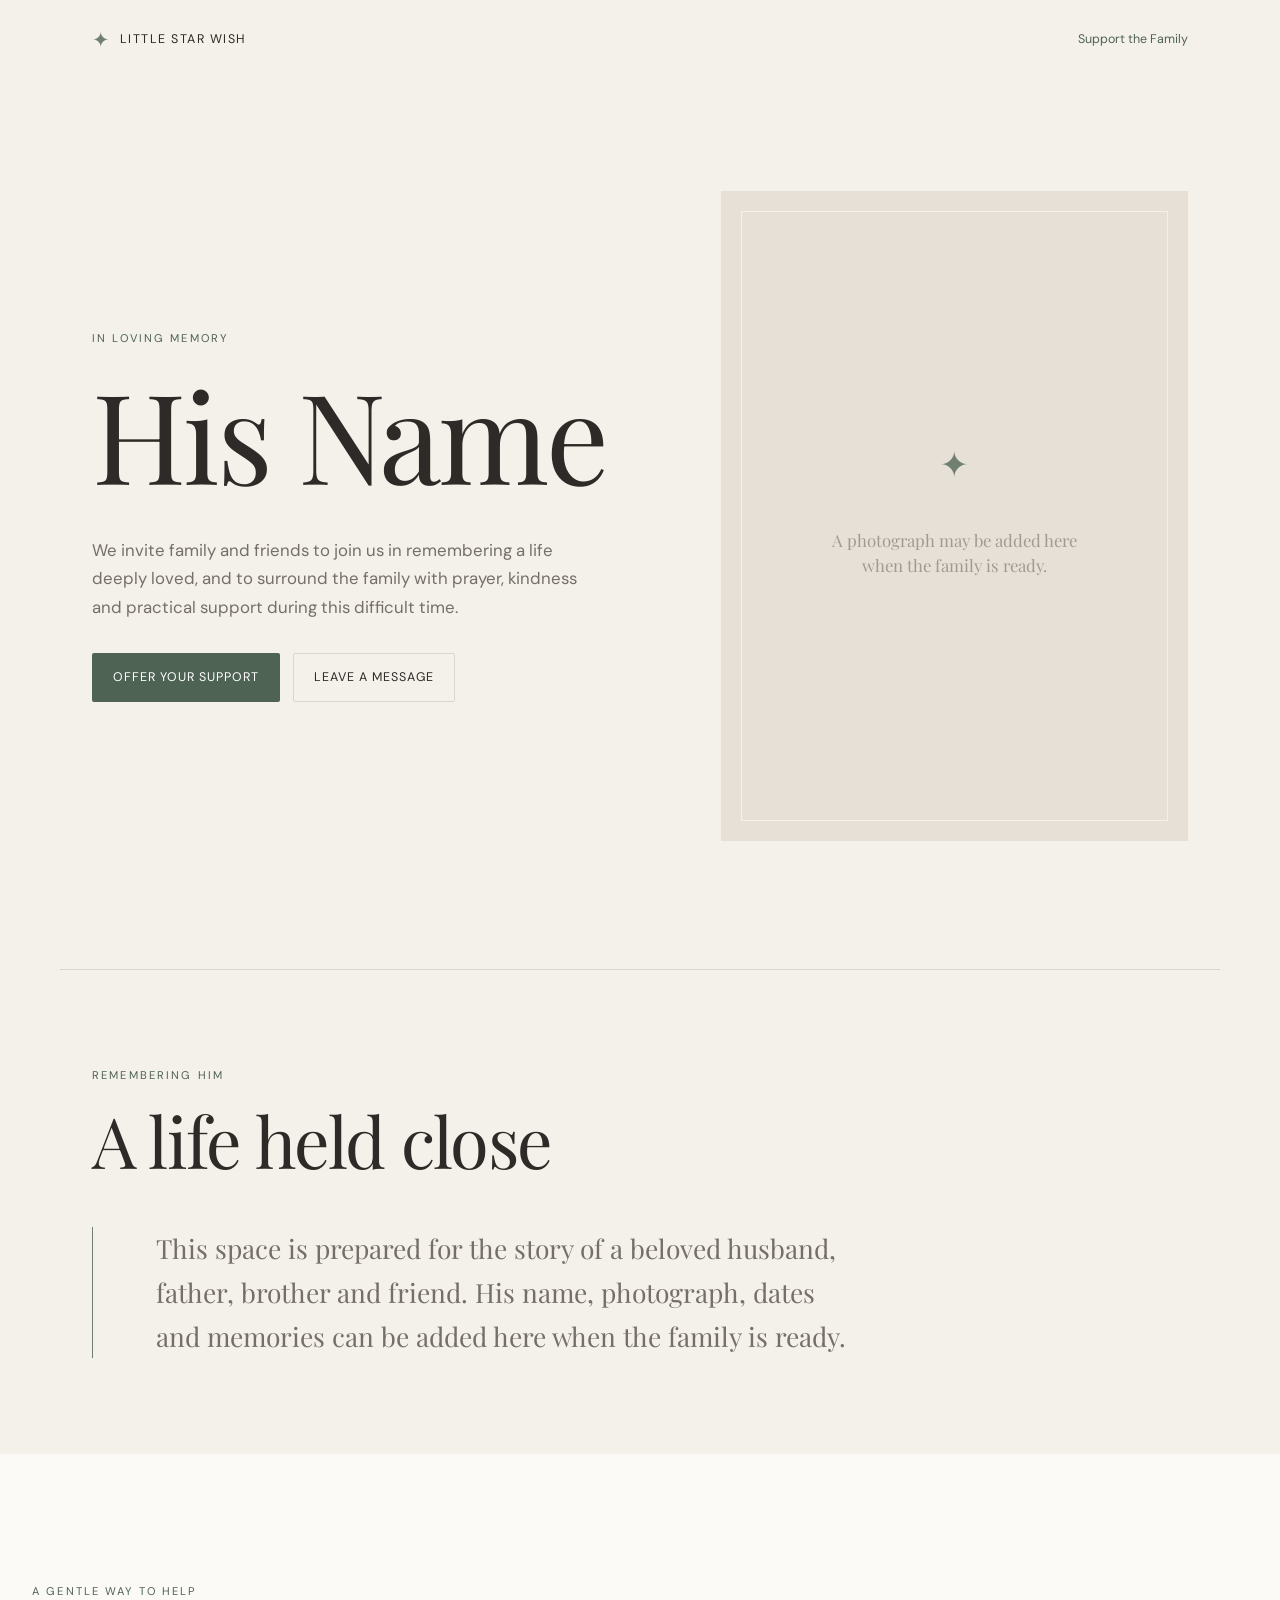
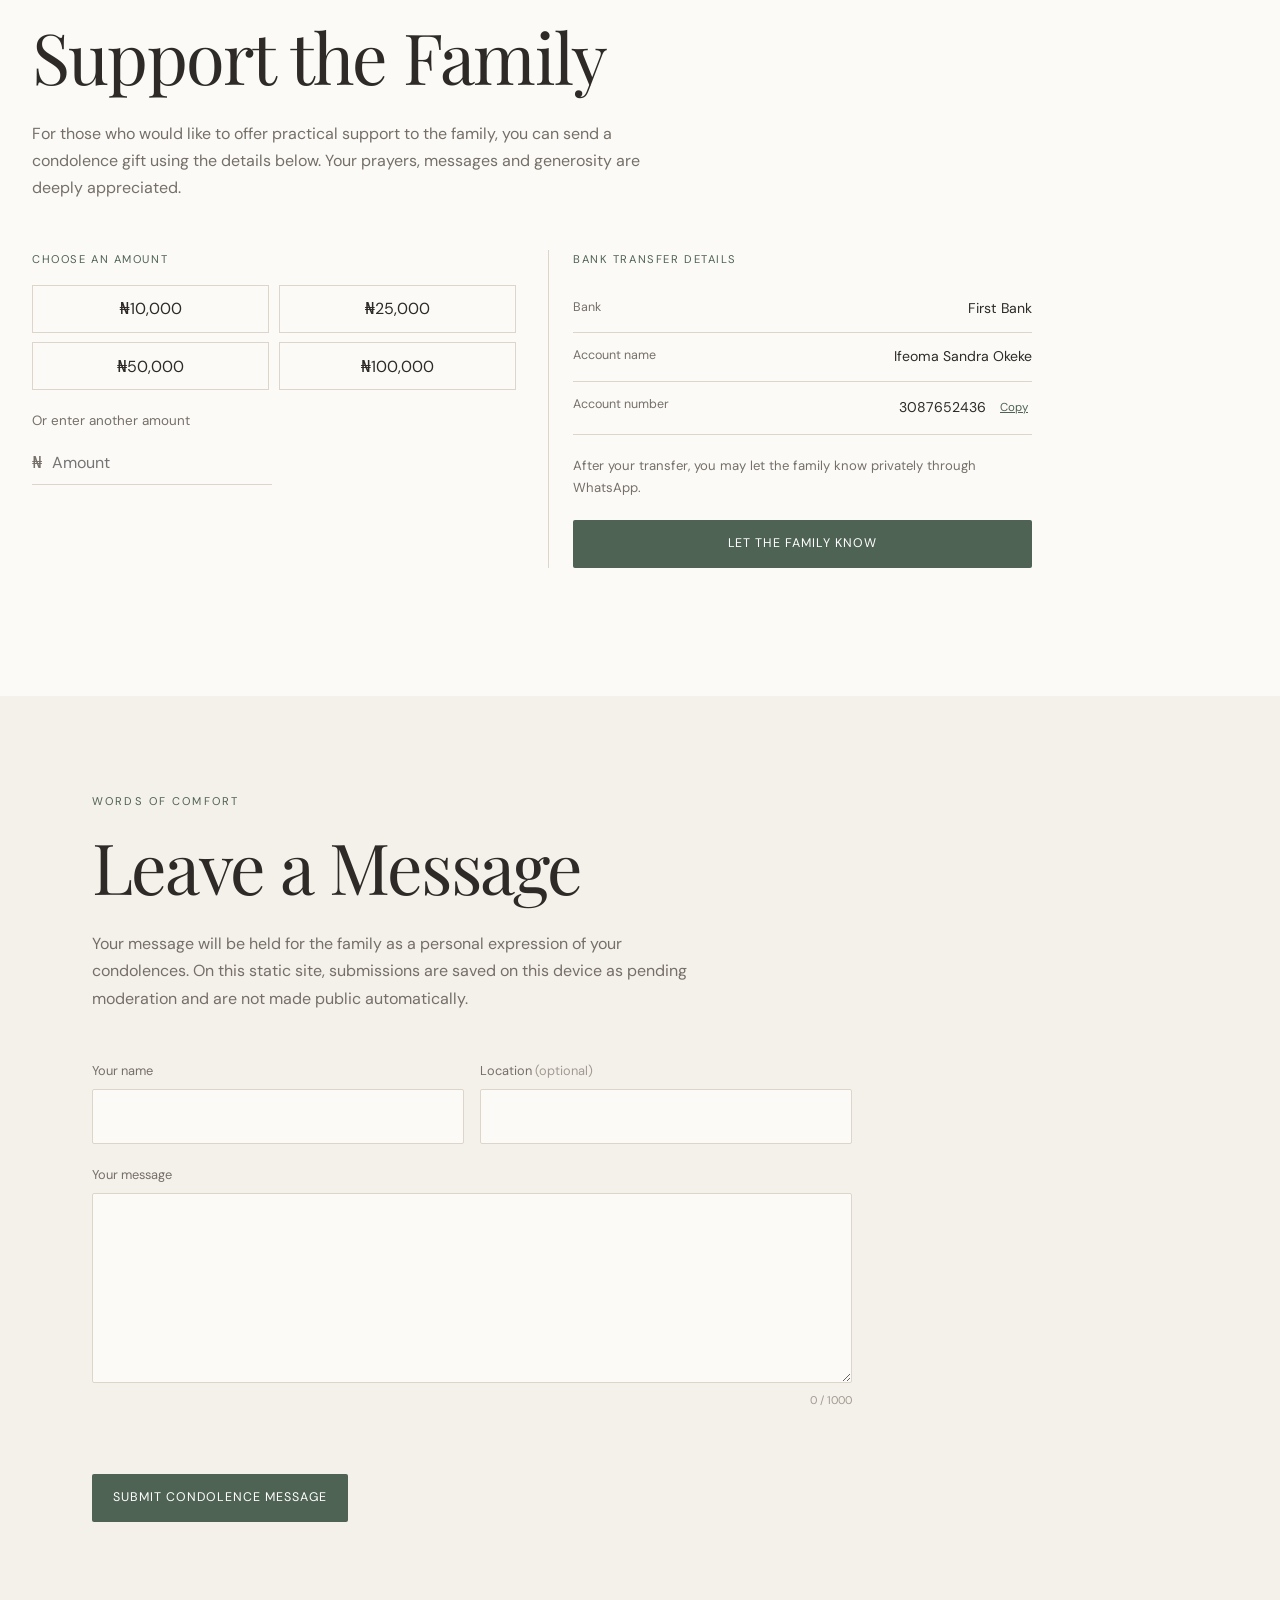
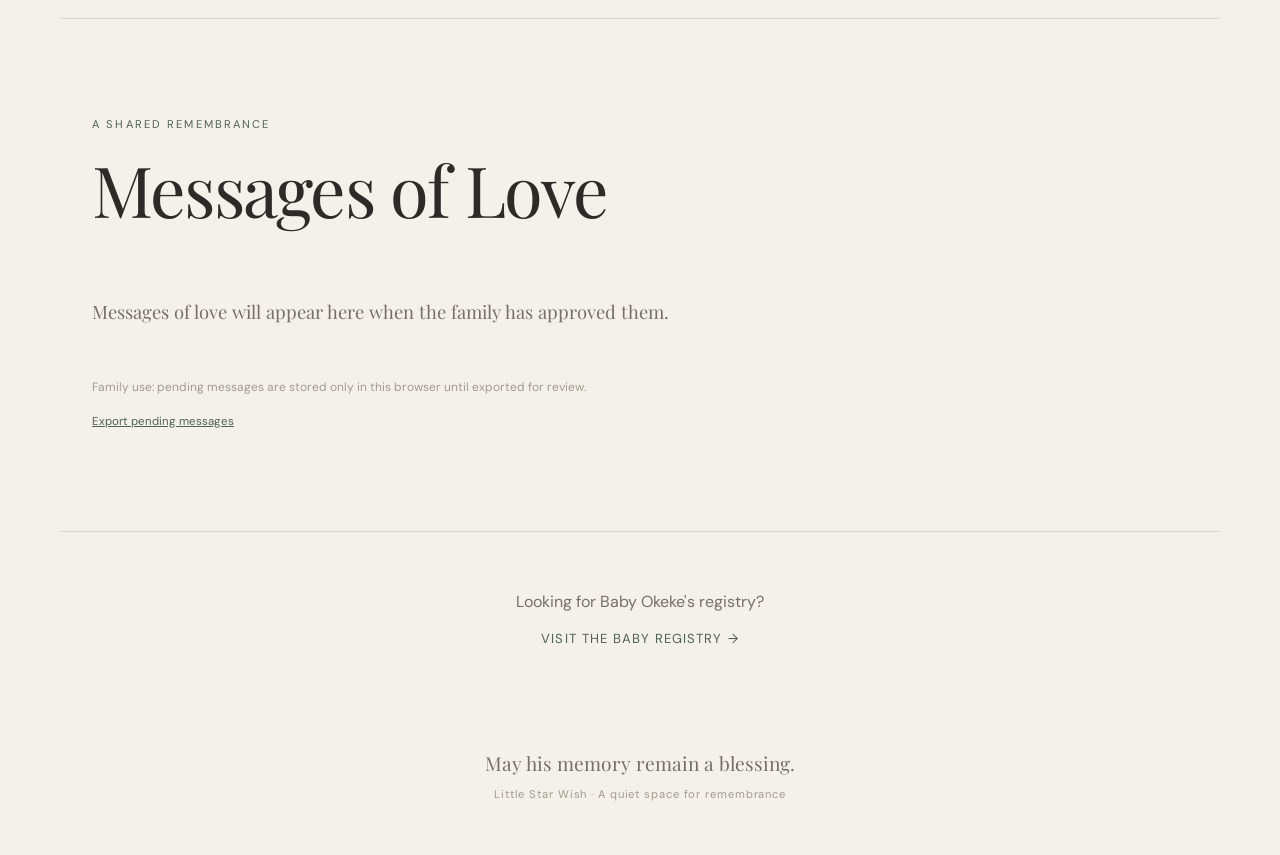
==== memorial.html @ b2c564d1 "Add memorial and condolence experience" ====
<!DOCTYPE html>
<html lang="en">
<head>
  <meta charset="UTF-8" />
  <meta name="viewport" content="width=device-width, initial-scale=1.0" />
  <title>Remembering His Name | Little Star Wish</title>
  <meta name="description" content="A quiet space to remember a beloved life, support the family, and leave a message of love." />
  <meta name="theme-color" content="#f4f0ea" />
  <meta property="og:type" content="website" />
  <meta property="og:title" content="Remembering His Name | Little Star Wish" />
  <meta property="og:description" content="Please join us in remembering a beloved life and supporting his family." />
  <meta property="og:url" content="https://remember.mylittlestarwish.com" />
  <link rel="canonical" href="https://remember.mylittlestarwish.com" />
  <link rel="preconnect" href="https://fonts.googleapis.com" />
  <link rel="preconnect" href="https://fonts.gstatic.com" crossorigin />
  <link href="https://fonts.googleapis.com/css2?family=DM+Sans:wght@400;500&family=Playfair+Display:ital,wght@0,400;0,500;1,400&display=swap" rel="stylesheet" />
  <link rel="stylesheet" href="css/memorial.css" />
  <link rel="icon" href="favicon.svg" type="image/svg+xml" />
</head>
<body class="memorial-page">
  <header class="memorial-nav">
    <a class="memorial-brand" href="#top" aria-label="Little Star Wish home">
      <span class="brand-mark" aria-hidden="true">✦</span>
      <span>Little Star Wish</span>
    </a>
    <a class="nav-support" href="#support">Support the Family</a>
  </header>

  <main id="top">
    <section class="memorial-hero" aria-labelledby="memorialName">
      <div class="hero-copy">
        <p class="eyebrow">In loving memory</p>
        <h1 id="memorialName">His Name</h1>
        <p class="memorial-dates" id="memorialDates" hidden></p>
        <p class="hero-intro" id="heroIntroduction">We invite family and friends to join us in remembering a life deeply loved, and to surround the family with prayer, kindness and practical support during this difficult time.</p>
        <div class="hero-actions">
          <a class="button button-primary" href="#support">Offer Your Support</a>
          <a class="button button-quiet" href="#message">Leave a Message</a>
        </div>
      </div>
      <div class="portrait-frame" id="portraitFrame" aria-label="Memorial photograph placeholder">
        <img id="memorialPhoto" alt="" hidden />
        <div class="portrait-placeholder" id="portraitPlaceholder">
          <span aria-hidden="true">✦</span>
          <p>A photograph may be added here<br />when the family is ready.</p>
        </div>
      </div>
    </section>

    <section class="remember-section section-shell" id="remember" aria-labelledby="rememberTitle">
      <div class="section-heading">
        <p class="eyebrow">Remembering him</p>
        <h2 id="rememberTitle">A life held close</h2>
      </div>
      <div class="remember-content">
        <div class="memory-rule" aria-hidden="true"></div>
        <div>
          <p id="biography">This space is prepared for the story of a beloved husband, father, brother and friend. His name, photograph, dates and memories can be added here when the family is ready.</p>
          <blockquote id="memorialQuote" hidden></blockquote>
        </div>
      </div>
    </section>

    <section class="support-section section-shell" id="support" aria-labelledby="supportTitle">
      <div class="support-intro">
        <p class="eyebrow">A gentle way to help</p>
        <h2 id="supportTitle">Support the Family</h2>
        <p>For those who would like to offer practical support to the family, you can send a condolence gift using the details below. Your prayers, messages and generosity are deeply appreciated.</p>
      </div>
      <div class="support-card">
        <div class="amount-options" aria-label="Choose a support amount">
          <p class="form-label">Choose an amount</p>
          <div class="amount-grid" id="amountGrid"></div>
          <label class="custom-amount-label" for="customAmount">Or enter another amount</label>
          <div class="custom-amount-wrap">
            <span aria-hidden="true">₦</span>
            <input id="customAmount" type="number" inputmode="numeric" min="1" step="1" placeholder="Amount" />
          </div>
        </div>
        <div class="bank-details">
          <p class="form-label">Bank transfer details</p>
          <dl>
            <div><dt>Bank</dt><dd id="bankName">First Bank</dd></div>
            <div><dt>Account name</dt><dd id="accountName">Ifeoma Sandra Okeke</dd></div>
            <div class="account-detail"><dt>Account number</dt><dd><span id="accountNumber">3087652436</span><button class="copy-button" id="copyAccount" type="button">Copy</button></dd></div>
          </dl>
          <p class="support-note">After your transfer, you may let the family know privately through WhatsApp.</p>
          <a class="button button-primary button-wide" id="supportWhatsApp" href="#" target="_blank" rel="noopener noreferrer">Let the family know</a>
        </div>
      </div>
    </section>

    <section class="message-section section-shell" id="message" aria-labelledby="messageTitle">
      <div class="section-heading">
        <p class="eyebrow">Words of comfort</p>
        <h2 id="messageTitle">Leave a Message</h2>
        <p>Your message will be held for the family as a personal expression of your condolences. On this static site, submissions are saved on this device as pending moderation and are not made public automatically.</p>
      </div>
      <form class="message-form" id="messageForm" novalidate>
        <div class="field-row">
          <div class="field"><label for="senderName">Your name</label><input id="senderName" name="name" type="text" maxlength="80" required autocomplete="name" /></div>
          <div class="field"><label for="senderLocation">Location <span>(optional)</span></label><input id="senderLocation" name="location" type="text" maxlength="80" autocomplete="address-level2" /></div>
        </div>
        <div class="field"><label for="condolenceMessage">Your message</label><textarea id="condolenceMessage" name="message" rows="6" maxlength="1000" required></textarea><span class="character-count" id="characterCount">0 / 1000</span></div>
        <p class="form-status" id="formStatus" role="status" aria-live="polite"></p>
        <button class="button button-primary" type="submit">Submit Condolence Message</button>
      </form>
    </section>

    <section class="messages-wall section-shell" id="messages" aria-labelledby="messagesTitle">
      <div class="section-heading">
        <p class="eyebrow">A shared remembrance</p>
        <h2 id="messagesTitle">Messages of Love</h2>
      </div>
      <div class="message-list" id="messageList" aria-live="polite"></div>
      <p class="moderation-note">Family use: pending messages are stored only in this browser until exported for review.</p>
      <button class="export-button" id="exportMessages" type="button">Export pending messages</button>
    </section>

    <section class="registry-link section-shell" aria-label="Baby registry link">
      <p>Looking for Baby Okeke's registry?</p>
      <a href="/">Visit the baby registry <span aria-hidden="true">→</span></a>
    </section>
  </main>

  <footer class="memorial-footer">
    <p>May his memory remain a blessing.</p>
    <small>Little Star Wish · A quiet space for remembrance</small>
  </footer>

  <script src="js/memorial.js" defer></script>
</body>
</html>
---- css/memorial.css ----
:root {
  --mem-bg: #f4f0ea;
  --mem-surface: #fbfaf7;
  --mem-ink: #2d2a27;
  --mem-muted: #756f68;
  --mem-soft: #a29a91;
  --mem-line: #ddd5ca;
  --mem-accent: #6f8072;
  --mem-accent-dark: #4f6354;
  --mem-serif: 'Playfair Display', Georgia, serif;
  --mem-sans: 'DM Sans', system-ui, sans-serif;
}

* { box-sizing: border-box; }
html { scroll-behavior: smooth; }
body {
  margin: 0;
  background: var(--mem-bg);
  color: var(--mem-ink);
  font-family: var(--mem-sans);
  line-height: 1.7;
  -webkit-font-smoothing: antialiased;
}
a { color: inherit; }
button, input, textarea { font: inherit; }

.memorial-nav {
  align-items: center;
  display: flex;
  justify-content: space-between;
  margin: 0 auto;
  max-width: 1160px;
  padding: 1.35rem 1.25rem;
}
.memorial-brand { align-items: center; display: inline-flex; font-size: .78rem; gap: .55rem; letter-spacing: .12em; text-decoration: none; text-transform: uppercase; }
.brand-mark { color: var(--mem-accent); font-size: 1.3rem; }
.nav-support { color: var(--mem-accent-dark); font-size: .78rem; text-decoration: none; }
.nav-support:hover, .nav-support:focus-visible { text-decoration: underline; }

.memorial-hero, .section-shell { margin: 0 auto; max-width: 1160px; padding-left: 1.25rem; padding-right: 1.25rem; }
.memorial-hero {
  align-items: center;
  display: grid;
  gap: 3rem;
  min-height: 690px;
  padding-bottom: 5rem;
  padding-top: 4rem;
}
.hero-copy { max-width: 620px; }
.eyebrow { color: var(--mem-accent-dark); font-size: .7rem; letter-spacing: .19em; margin: 0 0 1rem; text-transform: uppercase; }
h1, h2 { font-family: var(--mem-serif); font-weight: 400; letter-spacing: -.025em; line-height: 1.12; margin: 0; }
h1 { font-size: clamp(3.5rem, 12vw, 7.8rem); }
h2 { font-size: clamp(2.35rem, 6vw, 4.4rem); }
.memorial-dates { color: var(--mem-muted); font-family: var(--mem-serif); font-size: 1.1rem; margin: 1rem 0 0; }
.hero-intro { color: var(--mem-muted); font-size: 1.05rem; margin: 2rem 0 0; max-width: 500px; }
.hero-actions { display: flex; flex-wrap: wrap; gap: .8rem; margin-top: 2rem; }
.button { border: 1px solid transparent; border-radius: 2px; cursor: pointer; display: inline-flex; font-size: .78rem; justify-content: center; letter-spacing: .08em; min-height: 48px; padding: .8rem 1.25rem; text-decoration: none; text-transform: uppercase; transition: background .2s ease, border-color .2s ease, color .2s ease, transform .2s ease; }
.button:hover { transform: translateY(-1px); }
.button:focus-visible, input:focus-visible, textarea:focus-visible { outline: 3px solid rgba(111,128,114,.35); outline-offset: 3px; }
.button-primary { background: var(--mem-accent-dark); color: #fff; }
.button-primary:hover { background: #3e5143; }
.button-quiet { border-color: var(--mem-line); color: var(--mem-ink); }
.button-quiet:hover { background: var(--mem-surface); }
.button-wide { width: 100%; }

.portrait-frame { background: #e7e0d6; min-height: 440px; overflow: hidden; position: relative; }
.portrait-frame::after { border: 1px solid rgba(255,255,255,.55); content: ''; inset: 1.25rem; pointer-events: none; position: absolute; }
.portrait-frame img { height: 100%; object-fit: cover; width: 100%; }
.portrait-placeholder { align-items: center; color: var(--mem-soft); display: flex; flex-direction: column; inset: 0; justify-content: center; padding: 2rem; position: absolute; text-align: center; }
.portrait-placeholder span { color: var(--mem-accent); font-size: 2.2rem; margin-bottom: 1rem; }
.portrait-placeholder p { font-family: var(--mem-serif); font-size: 1.05rem; line-height: 1.5; }

.section-shell { padding-bottom: 6rem; padding-top: 6rem; }
.section-heading { max-width: 650px; }
.section-heading > p:last-child { color: var(--mem-muted); margin: 1.5rem 0 0; max-width: 600px; }
.remember-section { border-top: 1px solid var(--mem-line); }
.remember-content { display: grid; gap: 1.5rem; grid-template-columns: 40px 1fr; margin-top: 3rem; max-width: 760px; }
.memory-rule { border-left: 1px solid var(--mem-accent); }
.remember-content p { color: var(--mem-muted); font-family: var(--mem-serif); font-size: clamp(1.2rem, 2.5vw, 1.65rem); line-height: 1.65; margin: 0; }
.remember-content blockquote { border-left: 2px solid var(--mem-accent); color: var(--mem-accent-dark); font-family: var(--mem-serif); font-size: 1.25rem; font-style: italic; margin: 2rem 0 0; padding-left: 1rem; }

.support-section { background: var(--mem-surface); max-width: none; padding-left: max(1.25rem, calc((100vw - 1160px) / 2 + 1.25rem)); padding-right: max(1.25rem, calc((100vw - 1160px) / 2 + 1.25rem)); }
.support-intro { max-width: 620px; }
.support-intro > p:last-child { color: var(--mem-muted); margin: 1.5rem 0 0; }
.support-card { display: grid; gap: 2rem; margin-top: 3rem; max-width: 1000px; }
.form-label { color: var(--mem-accent-dark); font-size: .7rem; letter-spacing: .14em; margin: 0 0 1rem; text-transform: uppercase; }
.amount-grid { display: grid; gap: .6rem; grid-template-columns: repeat(2, 1fr); }
.amount-button { background: transparent; border: 1px solid var(--mem-line); color: var(--mem-ink); cursor: pointer; min-height: 48px; }
.amount-button[aria-pressed="true"], .amount-button:hover { background: var(--mem-accent-dark); border-color: var(--mem-accent-dark); color: white; }
.custom-amount-label { color: var(--mem-muted); display: block; font-size: .84rem; margin: 1.25rem 0 .45rem; }
.custom-amount-wrap { align-items: center; border-bottom: 1px solid var(--mem-line); display: flex; gap: .5rem; max-width: 240px; }
.custom-amount-wrap span { color: var(--mem-muted); }
.custom-amount-wrap input { background: transparent; border: 0; color: var(--mem-ink); min-height: 44px; outline: 0; width: 100%; }
.bank-details { border-left: 1px solid var(--mem-line); padding-left: 1.5rem; }
.bank-details dl { margin: 0; }
.bank-details dl div { border-bottom: 1px solid var(--mem-line); display: flex; justify-content: space-between; gap: 1rem; padding: .75rem 0; }
.bank-details dt { color: var(--mem-muted); font-size: .78rem; }
.bank-details dd { font-size: .88rem; margin: 0; text-align: right; }
.account-detail dd { align-items: center; display: flex; gap: .6rem; }
.copy-button { background: none; border: 0; color: var(--mem-accent-dark); cursor: pointer; font-size: .72rem; padding: .25rem; text-decoration: underline; }
.support-note { color: var(--mem-muted); font-size: .82rem; margin: 1.25rem 0; }

.message-section { border-bottom: 1px solid var(--mem-line); }
.message-form { margin-top: 3rem; max-width: 760px; }
.field-row { display: grid; gap: 1rem; }
.field { margin-bottom: 1.25rem; position: relative; }
.field label { color: var(--mem-muted); display: block; font-size: .8rem; margin-bottom: .45rem; }
.field label span { color: var(--mem-soft); }
.field input, .field textarea { background: var(--mem-surface); border: 1px solid var(--mem-line); border-radius: 2px; color: var(--mem-ink); padding: .8rem; width: 100%; }
.field textarea { min-height: 150px; resize: vertical; }
.character-count { color: var(--mem-soft); display: block; font-size: .7rem; text-align: right; }
.form-status { color: var(--mem-accent-dark); min-height: 1.7em; }
.form-status.is-error { color: #8a5e57; }

.message-list { display: grid; gap: 1rem; margin-top: 3rem; max-width: 800px; }
.message-card { border-left: 1px solid var(--mem-accent); padding: .25rem 0 .25rem 1.25rem; }
.message-card p { color: var(--mem-muted); font-family: var(--mem-serif); font-size: 1.15rem; margin: 0; }
.message-card footer { color: var(--mem-soft); font-size: .75rem; margin-top: .65rem; }
.empty-wall { color: var(--mem-muted); font-family: var(--mem-serif); font-size: 1.15rem; }
.moderation-note { color: var(--mem-soft); font-size: .75rem; margin: 2rem 0 .5rem; }
.export-button { background: transparent; border: 0; color: var(--mem-accent-dark); cursor: pointer; font-size: .72rem; padding: .25rem 0; text-decoration: underline; }
.registry-link { border-top: 1px solid var(--mem-line); padding-bottom: 5rem; padding-top: 3.5rem; text-align: center; }
.registry-link p { color: var(--mem-muted); margin: 0 0 .5rem; }
.registry-link a { color: var(--mem-accent-dark); font-size: .82rem; letter-spacing: .08em; text-decoration: none; text-transform: uppercase; }
.registry-link a:hover { text-decoration: underline; }
.memorial-footer { color: var(--mem-muted); padding: 1rem 1.25rem 3rem; text-align: center; }
.memorial-footer p { font-family: var(--mem-serif); font-size: 1.2rem; margin: 0; }
.memorial-footer small { color: var(--mem-soft); font-size: .7rem; letter-spacing: .08em; }

@media (min-width: 700px) {
  .memorial-nav { padding-left: 2rem; padding-right: 2rem; }
  .memorial-hero, .section-shell { padding-left: 2rem; padding-right: 2rem; }
  .memorial-hero { grid-template-columns: 1.05fr .95fr; padding-bottom: 8rem; padding-top: 7rem; }
  .portrait-frame { min-height: 590px; }
  .support-card { grid-template-columns: 1fr 1fr; }
  .field-row { grid-template-columns: 1fr 1fr; }
}
@media (min-width: 1000px) {
  .memorial-hero { gap: 7rem; }
  .portrait-frame { min-height: 650px; }
  .support-section { padding-bottom: 8rem; padding-top: 8rem; }
}
@media (prefers-reduced-motion: reduce) {
  html { scroll-behavior: auto; }
  *, *::before, *::after { transition-duration: .01ms !important; }
}
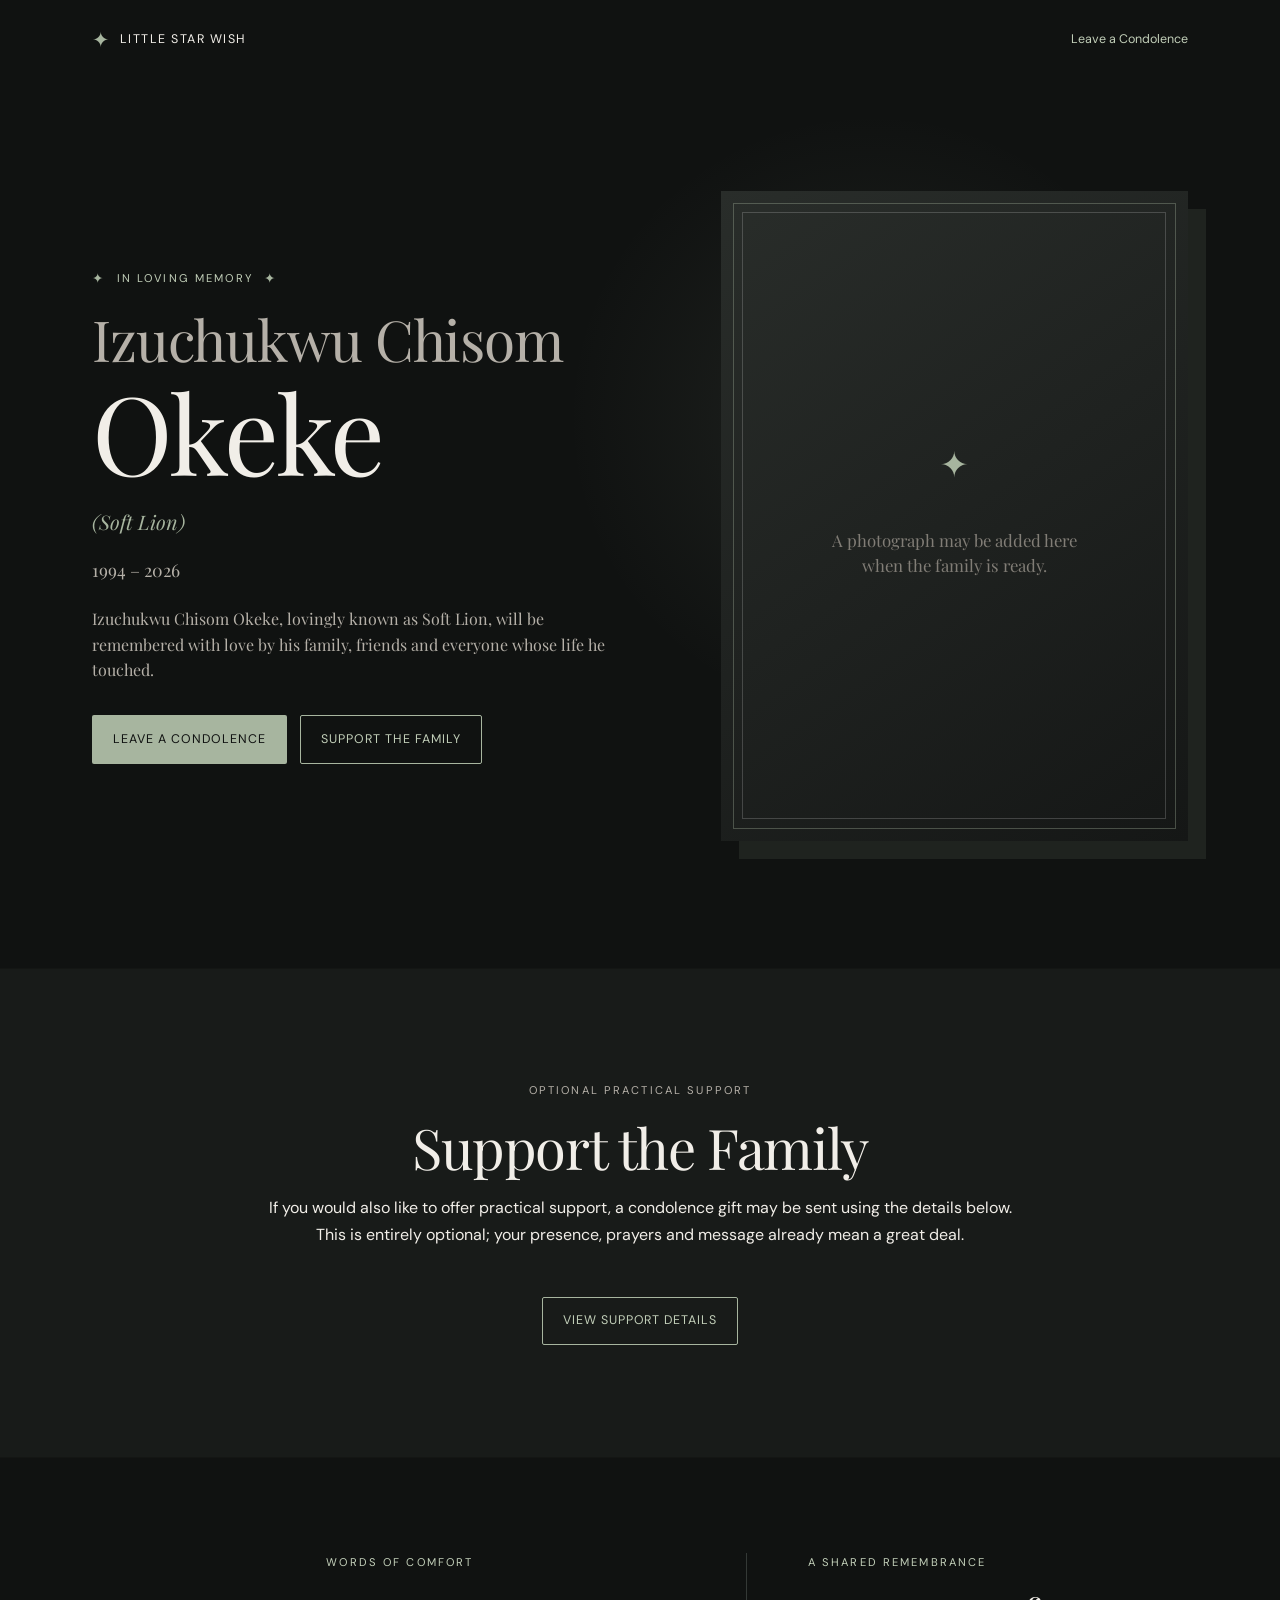
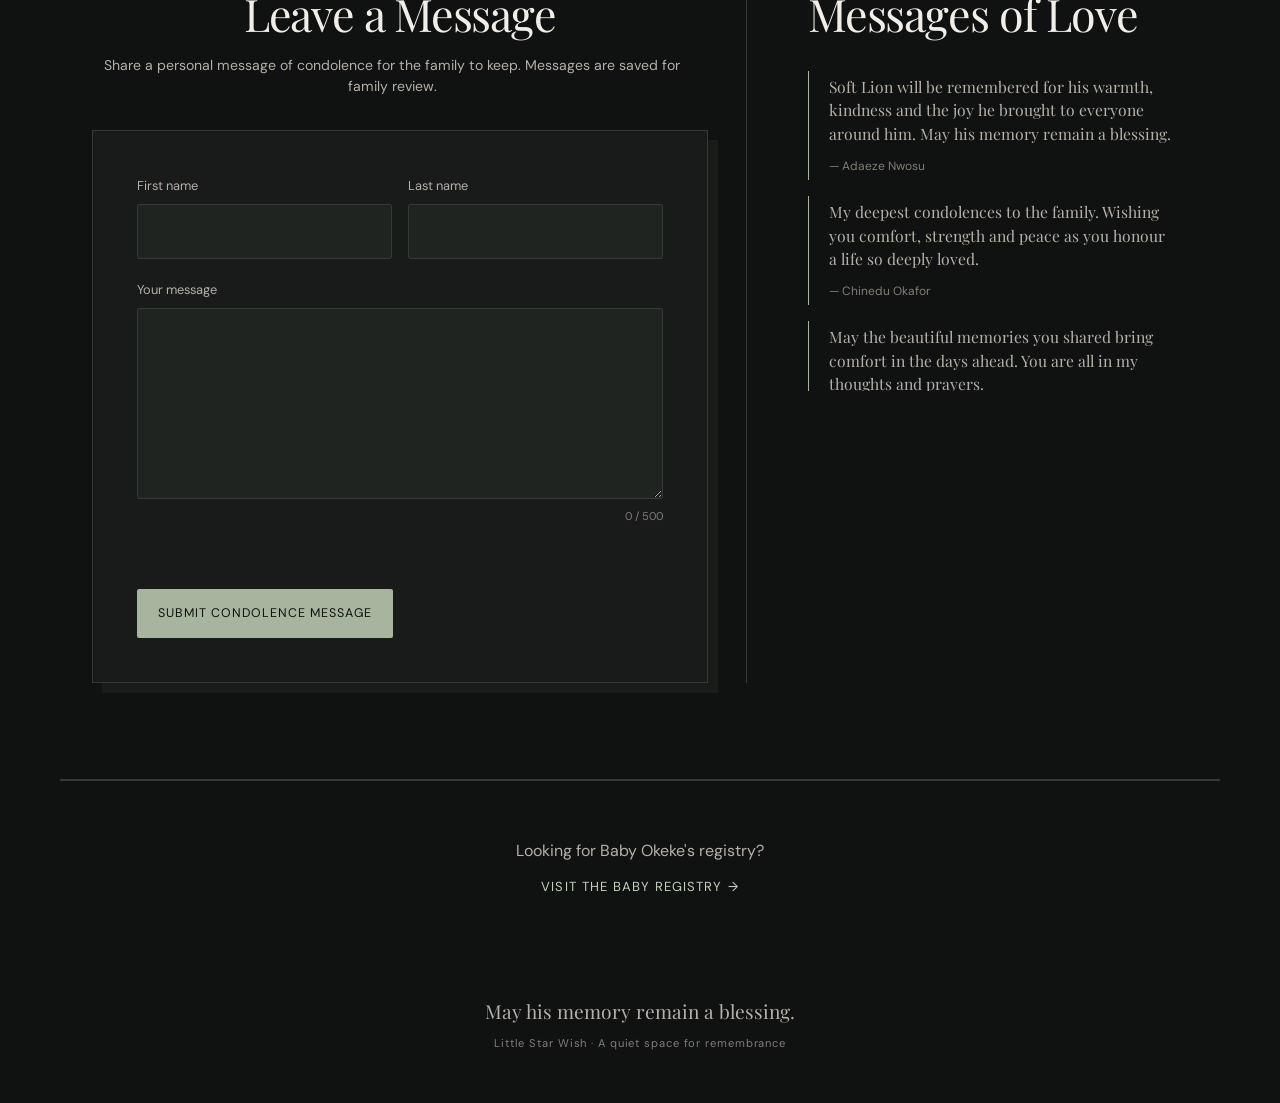
==== commit b9fb5668: "Refine memorial experience: dark theme polish, mobile responsiveness, Google Sheets condolence sync," ====
--- a/memorial.html
+++ b/memorial.html
@@ -5,7 +5,7 @@
   <meta name="viewport" content="width=device-width, initial-scale=1.0" />
   <title>Remembering His Name | Little Star Wish</title>
   <meta name="description" content="A quiet space to remember a beloved life, support the family, and leave a message of love." />
-  <meta name="theme-color" content="#f4f0ea" />
+    <meta name="theme-color" content="#101211" />
   <meta property="og:type" content="website" />
   <meta property="og:title" content="Remembering His Name | Little Star Wish" />
   <meta property="og:description" content="Please join us in remembering a beloved life and supporting his family." />
@@ -23,19 +23,20 @@
       <span class="brand-mark" aria-hidden="true">✦</span>
       <span>Little Star Wish</span>
     </a>
-    <a class="nav-support" href="#support">Support the Family</a>
+    <a class="nav-support" href="#message">Leave a Condolence</a>
   </header>
 
   <main id="top">
     <section class="memorial-hero" aria-labelledby="memorialName">
       <div class="hero-copy">
-        <p class="eyebrow">In loving memory</p>
-        <h1 id="memorialName">His Name</h1>
+        <p class="eyebrow memorial-kicker"><span aria-hidden="true">✦</span> In loving memory <span aria-hidden="true">✦</span></p>
+        <h1 id="memorialName"><span id="memorialFirstNames">His Name</span><span id="memorialSurname"></span></h1>
+        <p class="memorial-nickname" id="memorialNickname"></p>
         <p class="memorial-dates" id="memorialDates" hidden></p>
-        <p class="hero-intro" id="heroIntroduction">We invite family and friends to join us in remembering a life deeply loved, and to surround the family with prayer, kindness and practical support during this difficult time.</p>
+        <p class="hero-bio" id="heroBiography">A beloved life, remembered with love.</p>
         <div class="hero-actions">
-          <a class="button button-primary" href="#support">Offer Your Support</a>
-          <a class="button button-quiet" href="#message">Leave a Message</a>
+          <a class="button button-primary" href="#message">Leave a Condolence</a>
+          <button class="button button-quiet" id="heroSupport" type="button">Support the Family</button>
         </div>
       </div>
       <div class="portrait-frame" id="portraitFrame" aria-label="Memorial photograph placeholder">
@@ -47,36 +48,22 @@
       </div>
     </section>
 
-    <section class="remember-section section-shell" id="remember" aria-labelledby="rememberTitle">
-      <div class="section-heading">
-        <p class="eyebrow">Remembering him</p>
-        <h2 id="rememberTitle">A life held close</h2>
-      </div>
-      <div class="remember-content">
-        <div class="memory-rule" aria-hidden="true"></div>
-        <div>
-          <p id="biography">This space is prepared for the story of a beloved husband, father, brother and friend. His name, photograph, dates and memories can be added here when the family is ready.</p>
-          <blockquote id="memorialQuote" hidden></blockquote>
-        </div>
+    <section class="support-section section-shell" id="support" aria-labelledby="supportTitle">
+      <div class="support-intro">
+        <p class="eyebrow">Optional practical support</p>
+        <h2 id="supportTitle">Support the Family</h2>
+        <p>If you would also like to offer practical support, a condolence gift may be sent using the details below. This is entirely optional; your presence, prayers and message already mean a great deal.</p>
+        <button class="button button-quiet support-trigger" id="openSupport" type="button">View Support Details</button>
       </div>
     </section>
 
-    <section class="support-section section-shell" id="support" aria-labelledby="supportTitle">
-      <div class="support-intro">
-        <p class="eyebrow">A gentle way to help</p>
-        <h2 id="supportTitle">Support the Family</h2>
-        <p>For those who would like to offer practical support to the family, you can send a condolence gift using the details below. Your prayers, messages and generosity are deeply appreciated.</p>
-      </div>
-      <div class="support-card">
-        <div class="amount-options" aria-label="Choose a support amount">
-          <p class="form-label">Choose an amount</p>
-          <div class="amount-grid" id="amountGrid"></div>
-          <label class="custom-amount-label" for="customAmount">Or enter another amount</label>
-          <div class="custom-amount-wrap">
-            <span aria-hidden="true">₦</span>
-            <input id="customAmount" type="number" inputmode="numeric" min="1" step="1" placeholder="Amount" />
-          </div>
-        </div>
+    <dialog class="support-dialog" id="supportDialog" aria-labelledby="supportDialogTitle">
+      <div class="support-dialog__sheet">
+        <button class="dialog-close" id="closeSupport" type="button" aria-label="Close support details">×</button>
+        <p class="eyebrow">Optional practical support</p>
+        <h2 id="supportDialogTitle">Support the Family</h2>
+        <p class="dialog-intro">If you would like to send a condolence gift, you may transfer using the details below. Thank you for supporting the family with gentleness and care.</p>
+        <div class="support-card">
         <div class="bank-details">
           <p class="form-label">Bank transfer details</p>
           <dl>
@@ -85,36 +72,37 @@
             <div class="account-detail"><dt>Account number</dt><dd><span id="accountNumber">3087652436</span><button class="copy-button" id="copyAccount" type="button">Copy</button></dd></div>
           </dl>
           <p class="support-note">After your transfer, you may let the family know privately through WhatsApp.</p>
-          <a class="button button-primary button-wide" id="supportWhatsApp" href="#" target="_blank" rel="noopener noreferrer">Let the family know</a>
+          <a class="button button-primary button-wide" id="dialogMessageLink" href="#message">Leave a Message</a>
         </div>
       </div>
-    </section>
+      </div>
+    </dialog>
 
-    <section class="message-section section-shell" id="message" aria-labelledby="messageTitle">
-      <div class="section-heading">
-        <p class="eyebrow">Words of comfort</p>
-        <h2 id="messageTitle">Leave a Message</h2>
-        <p>Your message will be held for the family as a personal expression of your condolences. On this static site, submissions are saved on this device as pending moderation and are not made public automatically.</p>
+    <section class="messages-area section-shell" id="message" aria-label="Condolence messages">
+      <div class="message-section" aria-labelledby="messageTitle">
+        <div class="section-heading">
+          <p class="eyebrow">Words of comfort</p>
+          <h2 id="messageTitle">Leave a Message</h2>
+          <p>Share a personal message of condolence for the family to keep. Messages are saved for family review.</p>
+        </div>
+        <form class="message-form" id="messageForm" novalidate>
+          <div class="field-row">
+            <div class="field"><label for="senderFirstName">First name</label><input id="senderFirstName" name="firstName" type="text" maxlength="40" required autocomplete="given-name" /></div>
+            <div class="field"><label for="senderLastName">Last name</label><input id="senderLastName" name="lastName" type="text" maxlength="40" required autocomplete="family-name" /></div>
+          </div>
+          <div class="field"><label for="condolenceMessage">Your message</label><textarea id="condolenceMessage" name="message" rows="6" maxlength="500" required></textarea><span class="character-count" id="characterCount">0 / 500</span></div>
+          <p class="form-status" id="formStatus" role="status" aria-live="polite"></p>
+          <button class="button button-primary" type="submit">Submit Condolence Message</button>
+        </form>
       </div>
-      <form class="message-form" id="messageForm" novalidate>
-        <div class="field-row">
-          <div class="field"><label for="senderName">Your name</label><input id="senderName" name="name" type="text" maxlength="80" required autocomplete="name" /></div>
-          <div class="field"><label for="senderLocation">Location <span>(optional)</span></label><input id="senderLocation" name="location" type="text" maxlength="80" autocomplete="address-level2" /></div>
+
+      <div class="messages-wall" id="messages" aria-labelledby="messagesTitle">
+        <div class="section-heading">
+          <p class="eyebrow">A shared remembrance</p>
+          <h2 id="messagesTitle">Messages of Love</h2>
         </div>
-        <div class="field"><label for="condolenceMessage">Your message</label><textarea id="condolenceMessage" name="message" rows="6" maxlength="1000" required></textarea><span class="character-count" id="characterCount">0 / 1000</span></div>
-        <p class="form-status" id="formStatus" role="status" aria-live="polite"></p>
-        <button class="button button-primary" type="submit">Submit Condolence Message</button>
-      </form>
-    </section>
-
-    <section class="messages-wall section-shell" id="messages" aria-labelledby="messagesTitle">
-      <div class="section-heading">
-        <p class="eyebrow">A shared remembrance</p>
-        <h2 id="messagesTitle">Messages of Love</h2>
+        <div class="message-list" id="messageList" aria-live="polite" tabindex="0"></div>
       </div>
-      <div class="message-list" id="messageList" aria-live="polite"></div>
-      <p class="moderation-note">Family use: pending messages are stored only in this browser until exported for review.</p>
-      <button class="export-button" id="exportMessages" type="button">Export pending messages</button>
     </section>
 
     <section class="registry-link section-shell" aria-label="Baby registry link">
--- a/css/memorial.css
+++ b/css/memorial.css
@@ -1,12 +1,12 @@
 :root {
-  --mem-bg: #f4f0ea;
-  --mem-surface: #fbfaf7;
-  --mem-ink: #2d2a27;
-  --mem-muted: #756f68;
-  --mem-soft: #a29a91;
-  --mem-line: #ddd5ca;
-  --mem-accent: #6f8072;
-  --mem-accent-dark: #4f6354;
+  --mem-bg: #101211;
+  --mem-surface: #181b19;
+  --mem-ink: #f1eee8;
+  --mem-muted: #b5b0a8;
+  --mem-soft: #817d76;
+  --mem-line: #343936;
+  --mem-accent: #a7b59f;
+  --mem-accent-dark: #c2cfb9;
   --mem-serif: 'Playfair Display', Georgia, serif;
   --mem-sans: 'DM Sans', system-ui, sans-serif;
 }
@@ -40,6 +40,7 @@
 .memorial-hero, .section-shell { margin: 0 auto; max-width: 1160px; padding-left: 1.25rem; padding-right: 1.25rem; }
 .memorial-hero {
   align-items: center;
+  background: radial-gradient(circle at 70% 38%, rgba(167,181,159,.1), transparent 31%);
   display: grid;
   gap: 3rem;
   min-height: 690px;
@@ -48,23 +49,35 @@
 }
 .hero-copy { max-width: 620px; }
 .eyebrow { color: var(--mem-accent-dark); font-size: .7rem; letter-spacing: .19em; margin: 0 0 1rem; text-transform: uppercase; }
+.memorial-kicker { align-items: center; display: flex; gap: .7rem; }
+.memorial-kicker span { color: var(--mem-accent); font-size: .85rem; }
 h1, h2 { font-family: var(--mem-serif); font-weight: 400; letter-spacing: -.025em; line-height: 1.12; margin: 0; }
-h1 { font-size: clamp(3.5rem, 12vw, 7.8rem); }
+h1 { font-size: clamp(3.2rem, 9vw, 6.8rem); }
+h1 span { display: block; }
+h1 span:first-child { color: var(--mem-muted); font-size: .52em; letter-spacing: -.02em; }
+h1 span:last-child { color: var(--mem-ink); }
 h2 { font-size: clamp(2.35rem, 6vw, 4.4rem); }
 .memorial-dates { color: var(--mem-muted); font-family: var(--mem-serif); font-size: 1.1rem; margin: 1rem 0 0; }
+.memorial-nickname { color: var(--mem-accent); font-family: var(--mem-serif); font-size: 1.25rem; font-style: italic; margin: .8rem 0 0; }
+.hero-bio { color: var(--mem-muted); font-family: var(--mem-serif); font-size: 1rem; line-height: 1.6; margin: 1.35rem 0 0; max-width: 560px; }
+.service-details { border-left: 1px solid var(--mem-accent); color: var(--mem-muted); font-size: .78rem; letter-spacing: .04em; margin-top: 1.5rem; padding-left: 1rem; }
+.service-details p { margin: .15rem 0; }
+.service-details .service-title { color: var(--mem-accent); font-size: .68rem; letter-spacing: .16em; text-transform: uppercase; }
+.service-details .service-note { color: var(--mem-ink); font-style: italic; margin-top: .7rem; }
 .hero-intro { color: var(--mem-muted); font-size: 1.05rem; margin: 2rem 0 0; max-width: 500px; }
 .hero-actions { display: flex; flex-wrap: wrap; gap: .8rem; margin-top: 2rem; }
 .button { border: 1px solid transparent; border-radius: 2px; cursor: pointer; display: inline-flex; font-size: .78rem; justify-content: center; letter-spacing: .08em; min-height: 48px; padding: .8rem 1.25rem; text-decoration: none; text-transform: uppercase; transition: background .2s ease, border-color .2s ease, color .2s ease, transform .2s ease; }
 .button:hover { transform: translateY(-1px); }
 .button:focus-visible, input:focus-visible, textarea:focus-visible { outline: 3px solid rgba(111,128,114,.35); outline-offset: 3px; }
-.button-primary { background: var(--mem-accent-dark); color: #fff; }
-.button-primary:hover { background: #3e5143; }
-.button-quiet { border-color: var(--mem-line); color: var(--mem-ink); }
-.button-quiet:hover { background: var(--mem-surface); }
+.button-primary { background: var(--mem-accent); color: #101211; }
+.button-primary:hover { background: #c2cfb9; }
+.button-quiet { background: transparent; border-color: var(--mem-accent); color: var(--mem-accent-dark); }
+.button-quiet:hover { background: var(--mem-accent); color: #101211; }
 .button-wide { width: 100%; }
 
-.portrait-frame { background: #e7e0d6; min-height: 440px; overflow: hidden; position: relative; }
-.portrait-frame::after { border: 1px solid rgba(255,255,255,.55); content: ''; inset: 1.25rem; pointer-events: none; position: absolute; }
+.portrait-frame { background: linear-gradient(145deg, #292d2a, #151716); box-shadow: 18px 18px 0 rgba(167,181,159,.1); min-height: 440px; overflow: hidden; position: relative; }
+.portrait-frame::before { border: 1px solid rgba(167,181,159,.35); content: ''; inset: .75rem; pointer-events: none; position: absolute; z-index: 1; }
+.portrait-frame::after { border: 1px solid rgba(255,255,255,.18); content: ''; inset: 1.35rem; pointer-events: none; position: absolute; z-index: 1; }
 .portrait-frame img { height: 100%; object-fit: cover; width: 100%; }
 .portrait-placeholder { align-items: center; color: var(--mem-soft); display: flex; flex-direction: column; inset: 0; justify-content: center; padding: 2rem; position: absolute; text-align: center; }
 .portrait-placeholder span { color: var(--mem-accent); font-size: 2.2rem; margin-bottom: 1rem; }
@@ -79,19 +92,14 @@
 .remember-content p { color: var(--mem-muted); font-family: var(--mem-serif); font-size: clamp(1.2rem, 2.5vw, 1.65rem); line-height: 1.65; margin: 0; }
 .remember-content blockquote { border-left: 2px solid var(--mem-accent); color: var(--mem-accent-dark); font-family: var(--mem-serif); font-size: 1.25rem; font-style: italic; margin: 2rem 0 0; padding-left: 1rem; }
 
-.support-section { background: var(--mem-surface); max-width: none; padding-left: max(1.25rem, calc((100vw - 1160px) / 2 + 1.25rem)); padding-right: max(1.25rem, calc((100vw - 1160px) / 2 + 1.25rem)); }
-.support-intro { max-width: 620px; }
+.support-section { background: var(--mem-surface); box-shadow: 0 0 0 100vmax var(--mem-surface); clip-path: inset(0 -100vmax); }
+.support-intro { margin: 0 auto; max-width: 760px; text-align: center; }
+.support-intro .eyebrow { color: var(--mem-muted); }
+.support-intro h2 { font-size: clamp(2rem, 5vw, 3.5rem); }
 .support-intro > p:last-child { color: var(--mem-muted); margin: 1.5rem 0 0; }
-.support-card { display: grid; gap: 2rem; margin-top: 3rem; max-width: 1000px; }
+.support-card { background: #202420; border: 1px solid var(--mem-line); margin: 2rem auto 0; max-width: 720px; padding: clamp(1.25rem, 4vw, 2.75rem); }
 .form-label { color: var(--mem-accent-dark); font-size: .7rem; letter-spacing: .14em; margin: 0 0 1rem; text-transform: uppercase; }
-.amount-grid { display: grid; gap: .6rem; grid-template-columns: repeat(2, 1fr); }
-.amount-button { background: transparent; border: 1px solid var(--mem-line); color: var(--mem-ink); cursor: pointer; min-height: 48px; }
-.amount-button[aria-pressed="true"], .amount-button:hover { background: var(--mem-accent-dark); border-color: var(--mem-accent-dark); color: white; }
-.custom-amount-label { color: var(--mem-muted); display: block; font-size: .84rem; margin: 1.25rem 0 .45rem; }
-.custom-amount-wrap { align-items: center; border-bottom: 1px solid var(--mem-line); display: flex; gap: .5rem; max-width: 240px; }
-.custom-amount-wrap span { color: var(--mem-muted); }
-.custom-amount-wrap input { background: transparent; border: 0; color: var(--mem-ink); min-height: 44px; outline: 0; width: 100%; }
-.bank-details { border-left: 1px solid var(--mem-line); padding-left: 1.5rem; }
+.bank-details { padding-left: 0; }
 .bank-details dl { margin: 0; }
 .bank-details dl div { border-bottom: 1px solid var(--mem-line); display: flex; justify-content: space-between; gap: 1rem; padding: .75rem 0; }
 .bank-details dt { color: var(--mem-muted); font-size: .78rem; }
@@ -99,26 +107,40 @@
 .account-detail dd { align-items: center; display: flex; gap: .6rem; }
 .copy-button { background: none; border: 0; color: var(--mem-accent-dark); cursor: pointer; font-size: .72rem; padding: .25rem; text-decoration: underline; }
 .support-note { color: var(--mem-muted); font-size: .82rem; margin: 1.25rem 0; }
-
-.message-section { border-bottom: 1px solid var(--mem-line); }
-.message-form { margin-top: 3rem; max-width: 760px; }
+.support-trigger { margin-top: 2rem; }
+
+.support-dialog { background: var(--mem-surface); border: 1px solid var(--mem-line); color: var(--mem-ink); max-height: min(90vh, 760px); max-width: 880px; padding: 0; width: calc(100% - 2rem); }
+.support-dialog::backdrop { background: rgba(0,0,0,.78); backdrop-filter: blur(4px); }
+.support-dialog__sheet { max-height: min(90vh, 760px); overflow-y: auto; padding: clamp(1.5rem, 5vw, 3rem); position: relative; }
+.support-dialog__sheet h2 { font-size: clamp(2rem, 5vw, 3.5rem); }
+.dialog-close { background: transparent; border: 0; color: var(--mem-muted); cursor: pointer; font-size: 2rem; line-height: 1; padding: .25rem; position: absolute; right: 1rem; top: 1rem; }
+.dialog-close:hover { color: var(--mem-ink); }
+.dialog-intro { color: var(--mem-muted); max-width: 620px; }
+
+.messages-area { border-bottom: 1px solid var(--mem-line); display: grid; gap: 3rem; }
+.message-section { min-width: 0; }
+.message-section .section-heading { margin: 0 auto; max-width: 760px; text-align: center; }
+.message-section h2, .messages-wall h2 { font-size: clamp(1.65rem, 4vw, 2.8rem); white-space: nowrap; }
+.message-section .section-heading > p:last-child { font-size: .88rem; line-height: 1.55; margin-top: 1rem; }
+.message-section .eyebrow { color: var(--mem-accent-dark); }
+.message-form { background: var(--mem-surface); border: 1px solid var(--mem-line); box-shadow: 10px 10px 0 rgba(111,128,114,.09); margin: 2rem auto 0; max-width: none; padding: clamp(1.25rem, 4vw, 2.75rem); }
 .field-row { display: grid; gap: 1rem; }
 .field { margin-bottom: 1.25rem; position: relative; }
 .field label { color: var(--mem-muted); display: block; font-size: .8rem; margin-bottom: .45rem; }
 .field label span { color: var(--mem-soft); }
-.field input, .field textarea { background: var(--mem-surface); border: 1px solid var(--mem-line); border-radius: 2px; color: var(--mem-ink); padding: .8rem; width: 100%; }
+.field input, .field textarea { background: #202420; border: 1px solid var(--mem-line); border-radius: 2px; color: var(--mem-ink); padding: .8rem; width: 100%; }
 .field textarea { min-height: 150px; resize: vertical; }
 .character-count { color: var(--mem-soft); display: block; font-size: .7rem; text-align: right; }
 .form-status { color: var(--mem-accent-dark); min-height: 1.7em; }
 .form-status.is-error { color: #8a5e57; }
 
-.message-list { display: grid; gap: 1rem; margin-top: 3rem; max-width: 800px; }
+.messages-wall { min-width: 0; }
+.messages-wall .section-heading { max-width: 760px; }
+.message-list { display: grid; gap: 1rem; margin-top: 2rem; max-height: 20rem; max-width: 800px; overflow-y: auto; padding-right: .75rem; scrollbar-color: var(--mem-accent) var(--mem-surface); scrollbar-width: thin; }
 .message-card { border-left: 1px solid var(--mem-accent); padding: .25rem 0 .25rem 1.25rem; }
-.message-card p { color: var(--mem-muted); font-family: var(--mem-serif); font-size: 1.15rem; margin: 0; }
+.message-card p { color: var(--mem-muted); font-family: var(--mem-serif); font-size: .98rem; line-height: 1.5; margin: 0; }
 .message-card footer { color: var(--mem-soft); font-size: .75rem; margin-top: .65rem; }
 .empty-wall { color: var(--mem-muted); font-family: var(--mem-serif); font-size: 1.15rem; }
-.moderation-note { color: var(--mem-soft); font-size: .75rem; margin: 2rem 0 .5rem; }
-.export-button { background: transparent; border: 0; color: var(--mem-accent-dark); cursor: pointer; font-size: .72rem; padding: .25rem 0; text-decoration: underline; }
 .registry-link { border-top: 1px solid var(--mem-line); padding-bottom: 5rem; padding-top: 3.5rem; text-align: center; }
 .registry-link p { color: var(--mem-muted); margin: 0 0 .5rem; }
 .registry-link a { color: var(--mem-accent-dark); font-size: .82rem; letter-spacing: .08em; text-decoration: none; text-transform: uppercase; }
@@ -132,13 +154,47 @@
   .memorial-hero, .section-shell { padding-left: 2rem; padding-right: 2rem; }
   .memorial-hero { grid-template-columns: 1.05fr .95fr; padding-bottom: 8rem; padding-top: 7rem; }
   .portrait-frame { min-height: 590px; }
-  .support-card { grid-template-columns: 1fr 1fr; }
   .field-row { grid-template-columns: 1fr 1fr; }
+  .messages-area { align-items: start; grid-template-columns: minmax(0, 1.25fr) minmax(0, .75fr); }
+  .message-section { border-right: 1px solid var(--mem-line); padding-right: clamp(1.5rem, 3vw, 3rem); }
+  .messages-wall { padding-left: clamp(0rem, 1vw, 1rem); }
+}
+@media (max-width: 699px) {
+  .memorial-nav { gap: 1rem; padding: 1rem; }
+  .memorial-brand { font-size: .68rem; letter-spacing: .08em; }
+  .nav-support { font-size: .68rem; text-align: right; }
+  .memorial-hero { gap: 2.5rem; min-height: auto; padding: 3rem 1rem 4rem; }
+  .hero-copy { max-width: none; }
+  h1 { font-size: clamp(3rem, 16vw, 5rem); }
+  .memorial-nickname { font-size: 1.1rem; }
+  .hero-actions { align-items: stretch; flex-direction: column; }
+  .hero-actions .button { width: 100%; }
+  .portrait-frame { box-shadow: 8px 8px 0 rgba(167,181,159,.1); margin: 0; min-height: min(118vw, 470px); width: 100%; }
+  .section-shell { padding-left: 1rem; padding-right: 1rem; padding-bottom: 4rem; padding-top: 4rem; }
+  .support-section { padding-bottom: 4rem; padding-top: 4rem; }
+  .support-intro h2 { font-size: 2rem; }
+  .support-intro > p:last-child { font-size: .9rem; }
+  .support-dialog { width: calc(100% - 1rem); }
+  .support-dialog__sheet { padding: 1.5rem 1rem 1.25rem; }
+  .support-dialog__sheet h2 { font-size: 2.2rem; padding-right: 2rem; }
+  .support-card { margin-top: 1.5rem; padding: 1rem; }
+  .messages-area { gap: 3rem; }
+  .message-section h2, .messages-wall h2 { font-size: 1.8rem; white-space: normal; }
+  .message-form { margin-top: 1.5rem; padding: 1rem; }
+  .field-row { grid-template-columns: 1fr; }
+  .field input, .field textarea { font-size: 1rem; }
+  .message-list { margin-top: 1.5rem; max-height: 18rem; }
+  .message-card p { font-size: .95rem; }
+  .registry-link { padding-bottom: 3rem; padding-top: 2.5rem; }
+  .bank-details { border-left: 0; border-top: 1px solid var(--mem-line); padding-left: 0; padding-top: 2rem; }
+  .bank-details dl div { align-items: flex-start; flex-direction: column; gap: .15rem; }
+  .bank-details dd { text-align: left; }
+  .account-detail dd { flex-direction: row !important; }
 }
 @media (min-width: 1000px) {
   .memorial-hero { gap: 7rem; }
   .portrait-frame { min-height: 650px; }
-  .support-section { padding-bottom: 8rem; padding-top: 8rem; }
+  .support-section { padding-bottom: 7rem; padding-top: 7rem; }
 }
 @media (prefers-reduced-motion: reduce) {
   html { scroll-behavior: auto; }
